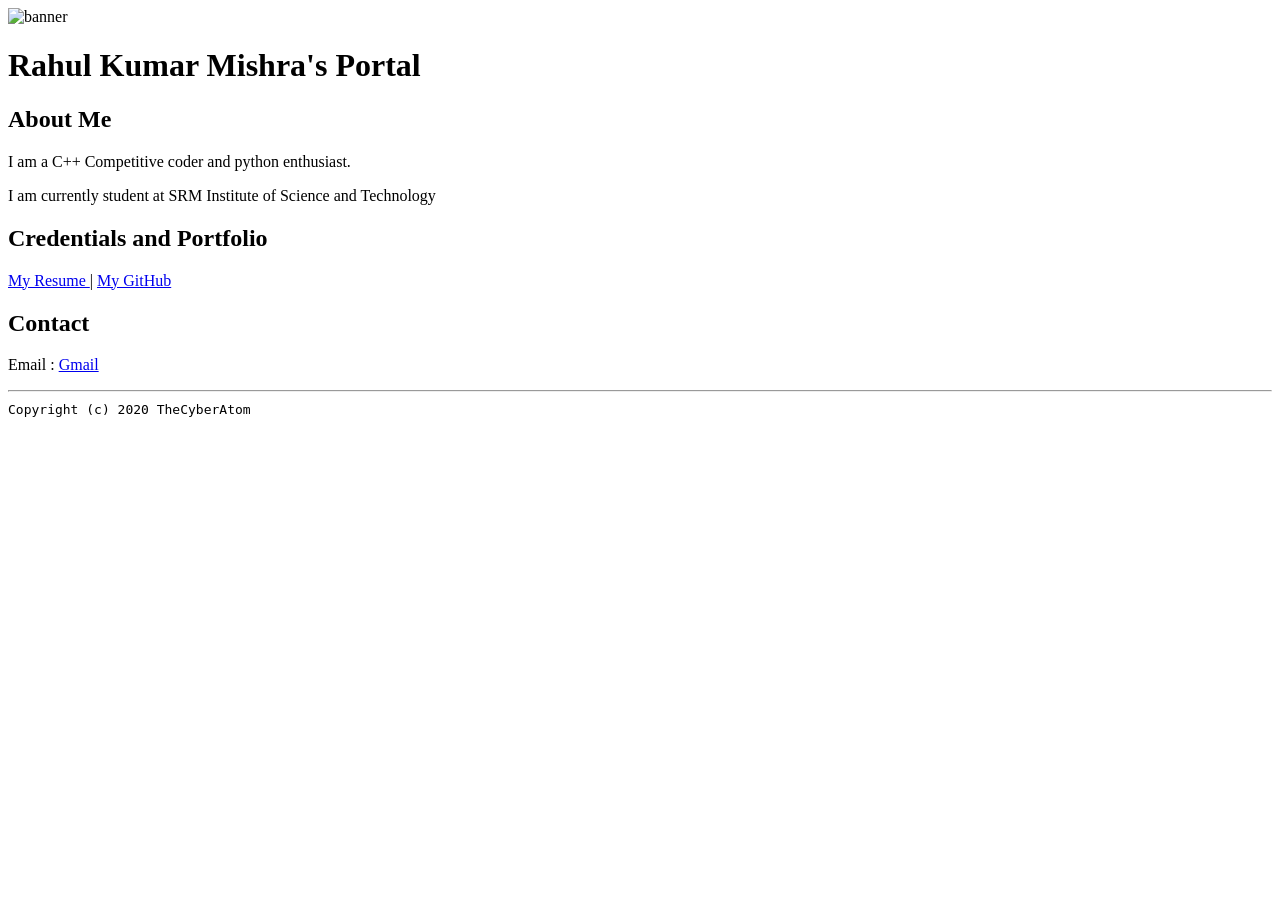
==== index.html @ c9efaf20 "Add files via upload" ====
<!doctype html>

<!-- this is a comment for human! -->

<html lang="en">

  <header>
    <title>Rahul Kumar Mishra's Portal</title>
    <link rel="stylesheet" href="css/master.css">
    <link rel="FaviconIcon" href="favicon.ico" type="image/x-icon">
    <link rel="shortcut" href="favicon.ico" type="image/x-icon">
    <meta name="viewport" content="width=device-width, initial-scale=1, shrink-to-fit=no">
    <meta name="name" content="Rahul Kumar Mishra's Portal">
    <meta name="robots" content="noindex, nofollow">
  </header>

  <body>
    <img src="Images/banner.jpg" width="75%" alt="banner">
    <h1>Rahul Kumar Mishra's Portal</h1>
    <h2>About Me</h2>
    <p>I am a C++ Competitive coder and python enthusiast.</p>
    <p>I am currently student at SRM Institute of Science and Technology</p>
    <h2>Credentials and Portfolio</h2>

    <p><a href="resume.html">My Resume </a> | <a href="https://github.com/TheCyberAtom">My GitHub</a>
    <h2>Contact</h2>
    <p>Email : <a href="Gmail : rm76775@gmail.com">Gmail</a>
  </body>

  <footer>

  </footer>
  <hr>
  <code>Copyright (c) 2020 TheCyberAtom </code>
</html>
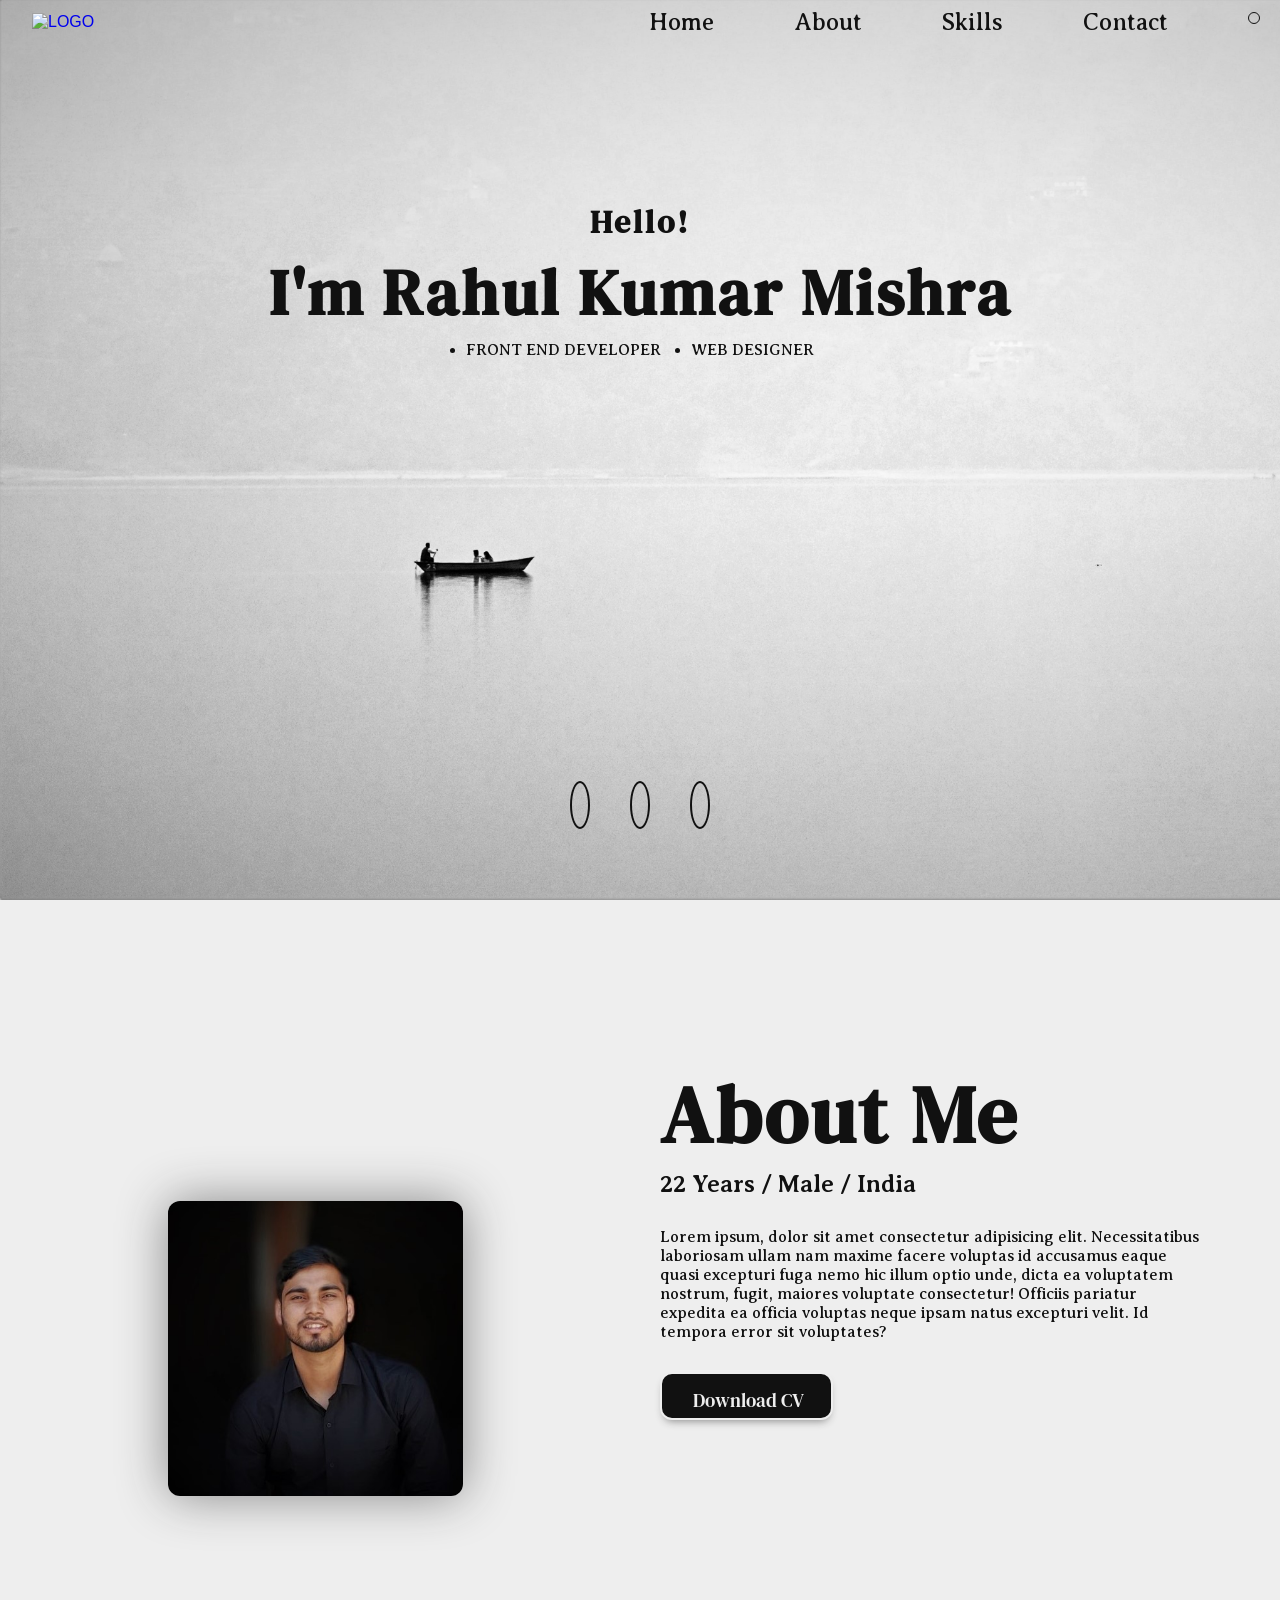
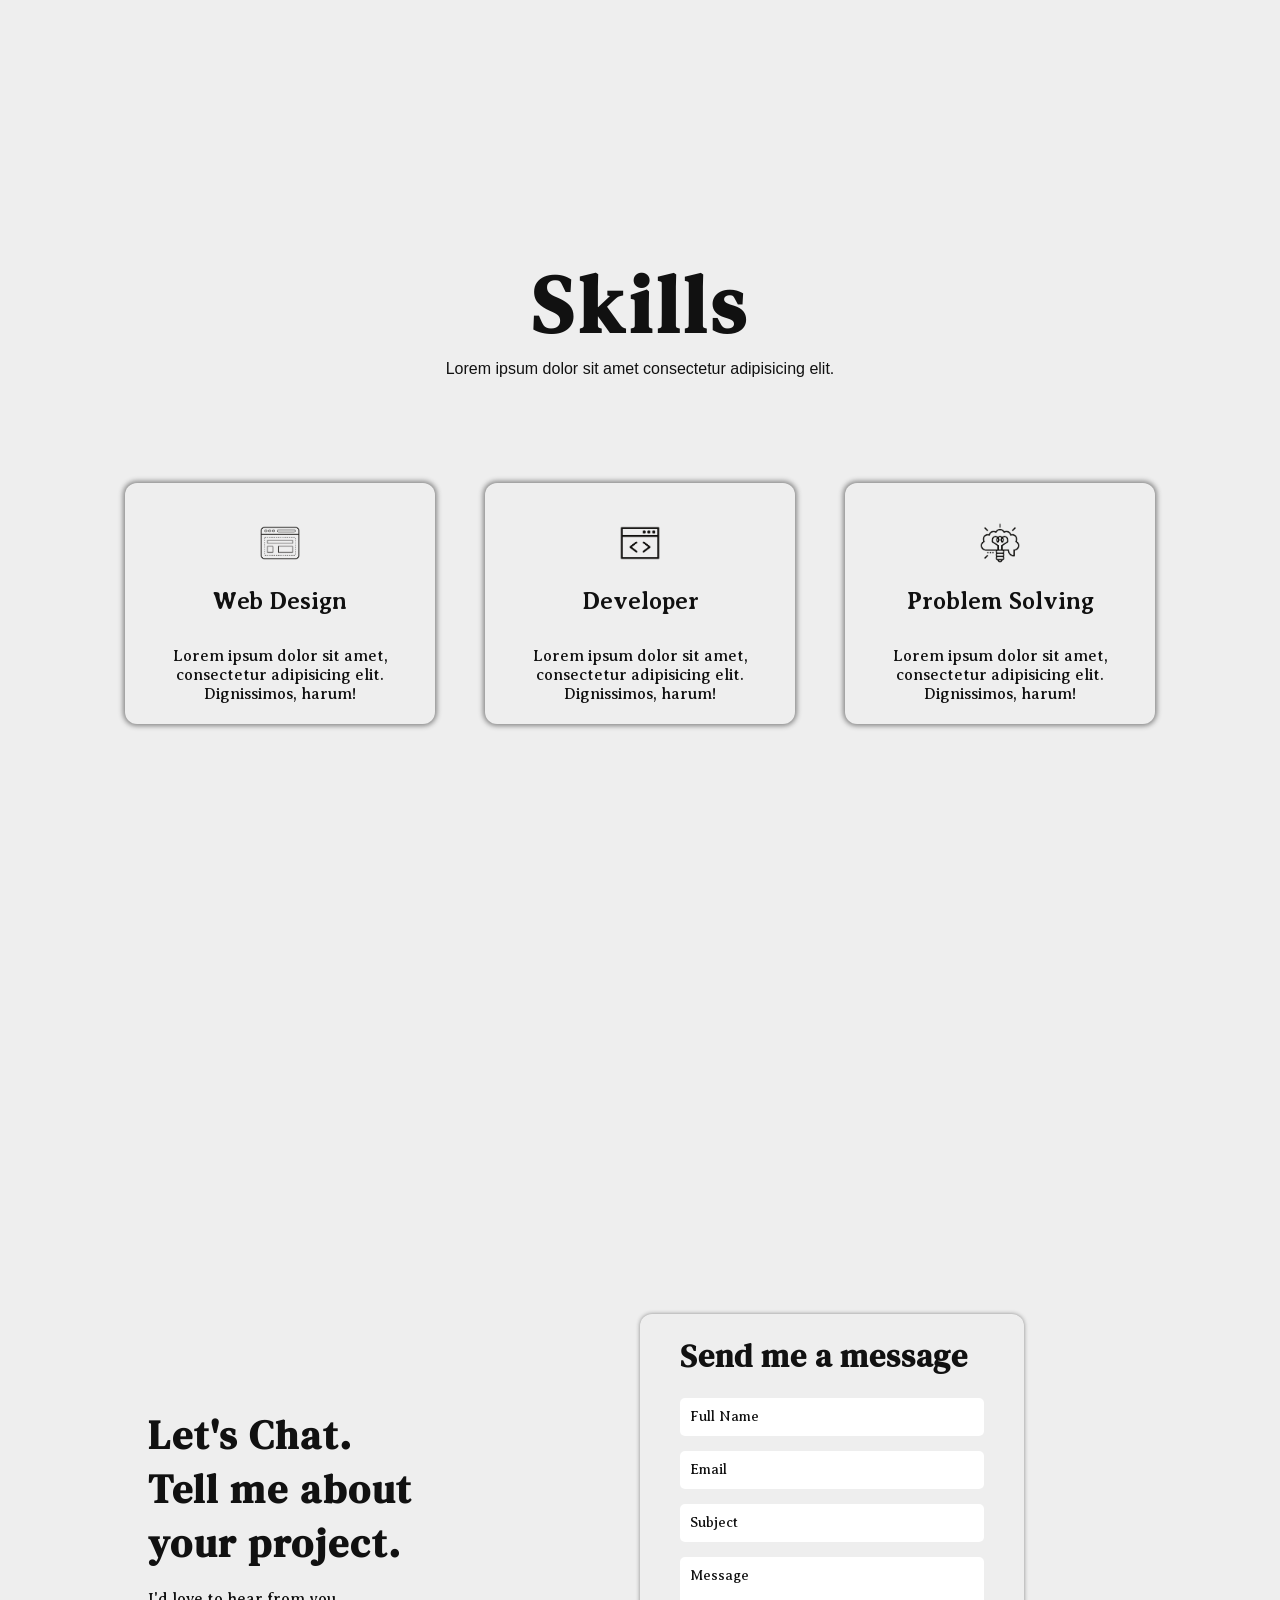
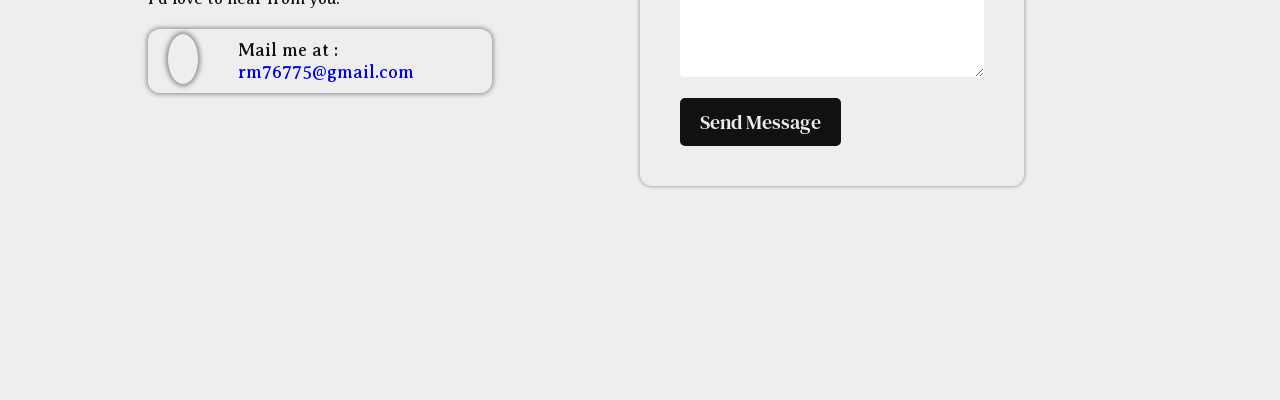
==== commit 362da84a: "portfolio" ====
--- a/index.html
+++ b/index.html
@@ -1,35 +1,182 @@
-<!doctype html>
+<!DOCTYPE html>
+<html lang="en">
+<head>
+    <meta charset="UTF-8">
+    <meta http-equiv="X-UA-Compatible" content="IE=edge">
+    <meta name="viewport" content="width=device-width, initial-scale=1.0">
+    <title>TheCyberAtom</title>
+    <link rel="stylesheet" href="css/style.css" type="text/css">
+    <script src="https://kit.fontawesome.com/c692b3ef1c.js" crossorigin="anonymous"></script>
+</head>
+<body>
+    
+    <!-- === Header === -->
 
-<!-- this is a comment for human! -->
+    <header class="header">
+        <nav class="navbar">
+            <div class="logo">
+                <a href="#"> <img id="logo-img" src="../Portfolio/img/RKM_logo.svg" alt="LOGO" width="45px" class="nav-logo"> </a>
+            </div>
+            <div class="theme">
+                <button onclick="themeFunction()"> <i class="fas fa-moon" id="icon"></i> </button>
+            </div>
+            <ul class="nav-menu">
+                <li class="nav-item">
+                    <a href="#intro-section" class="nav-link">Home</a>
+                </li>
+                <li class="nav-item">
+                    <a href="#about-section" class="nav-link">About</a>
+                </li>
+                <li class="nav-item">
+                    <a href="#skill-section" class="nav-link">Skills</a>
+                </li>
+                <li class="nav-item">
+                    <a href="#contact-section" class="nav-link">Contact</a>
+                </li>
+            </ul>
+            <div class="hamburger">
+                <span class="bar"></span>
+                <span class="bar"></span>
+                <span class="bar"></span>
+            </div>
+        </nav>
+    </header>
 
-<html lang="en">
 
-  <header>
-    <title>Rahul Kumar Mishra's Portal</title>
-    <link rel="stylesheet" href="css/master.css">
-    <link rel="FaviconIcon" href="favicon.ico" type="image/x-icon">
-    <link rel="shortcut" href="favicon.ico" type="image/x-icon">
-    <meta name="viewport" content="width=device-width, initial-scale=1, shrink-to-fit=no">
-    <meta name="name" content="Rahul Kumar Mishra's Portal">
-    <meta name="robots" content="noindex, nofollow">
-  </header>
+    <!-- === INTRO SECTION === -->
 
-  <body>
-    <img src="Images/banner.jpg" width="75%" alt="banner">
-    <h1>Rahul Kumar Mishra's Portal</h1>
-    <h2>About Me</h2>
-    <p>I am a C++ Competitive coder and python enthusiast.</p>
-    <p>I am currently student at SRM Institute of Science and Technology</p>
-    <h2>Credentials and Portfolio</h2>
+    <div class="intro-section" id="intro-section">
+        <div class="intro-content">
+            
+            <div class="upper-intro">
+                <div class="salutation">
+                    <h3>Hello!</h3>
+                </div>
+    
+                <div class="name">
+                    <h1>I'm <span class="glitch">Rahul Kumar Mishra</span> </h1>
+                </div>
+    
+                <div class="profession">
+                    <ul>
+                        <li>Front End Developer</li>
+                        <li>Web Designer</li>
+                    </ul>
+                </div>
+            </div>
 
-    <p><a href="resume.html">My Resume </a> | <a href="https://github.com/TheCyberAtom">My GitHub</a>
-    <h2>Contact</h2>
-    <p>Email : <a href="Gmail : rm76775@gmail.com">Gmail</a>
-  </body>
+            <div class="social">
+                <a href="https://www.linkedin.com/in/thecyberatom" target="blank"><i class="fab fa-linkedin-in"></i></a>                
+                <a href="https://github.com/thecyberatom" target="blank"><i class="fab fa-github"></i></a>
+                <a href="https://www.instagram.com/thecyberatom" target="blank"><i class="fab fa-instagram"></i></a>
+            </div>
 
-  <footer>
+            <div class="nextpage">
+                <a href="#about-section"><i class="fas fa-chevron-down"></i></a>
+            </div>
+        </div>
 
-  </footer>
-  <hr>
-  <code>Copyright (c) 2020 TheCyberAtom </code>
-</html>
+    </div>
+
+    <!-- === ABOUT SECTION === -->
+    
+    <div class="about-section" id="about-section">
+        <div class="about-left">
+            <div class="my-image">
+                <img src="img/Rahul_black.jpg" alt="RAHUL" width="100%">
+            </div>
+        </div>
+
+        <div class="about-right">
+            <h1><span class="glitch">About Me </span></h1>
+            <h2>22 Years / Male / India</h2>
+            <p>Lorem ipsum, dolor sit amet consectetur adipisicing elit. 
+                Necessitatibus laboriosam ullam nam maxime facere voluptas id accusamus eaque quasi excepturi fuga nemo hic illum optio unde, 
+                dicta ea voluptatem nostrum, fugit, maiores voluptate consectetur! 
+                Officiis pariatur expedita ea officia voluptas neque ipsam natus excepturi velit. 
+                Id tempora error sit voluptates?</p>
+            
+            <a href="Resume.pdf" download> <button id="resume"><i class="fas fa-arrow-alt-circle-down"></i> Download CV</button> </a>
+        </div>
+
+    </div>
+
+
+    <!-- === SKILLS SECTION === -->
+
+    <div class="skill-section" id="skill-section">
+        
+        <div class="skill-upper">
+            <h1><span class="glitch">Skills</span></h1>
+            <p>Lorem ipsum dolor sit amet consectetur adipisicing elit.</p>
+        </div>
+
+        <div class="skill-lower">
+            <div class="skills">
+                <div class="first card">
+                    <img src="img/website-design.png" alt="Web design" id="card1">
+                    <h2>Web Design</h2>
+                    <p>Lorem ipsum dolor sit amet, consectetur adipisicing elit. Dignissimos, harum!</p>
+                </div>
+                <div class="second card">
+                    <img src="img/Development.png" alt="Web Developer" id="card2">
+                    <h2>Developer</h2>
+                    <p>Lorem ipsum dolor sit amet, consectetur adipisicing elit. Dignissimos, harum!</p>
+                </div>
+                <div class="third card">
+                    <img src="img/Problem-solving.png" alt="Problem Solving" id="card3">
+                    <h2>Problem Solving</h2>
+                    <p>Lorem ipsum dolor sit amet, consectetur adipisicing elit. Dignissimos, harum!</p>
+                </div>
+            </div>
+        </div>
+    </div>
+
+
+    <!-- === CONTACT SECTION === -->
+    <div class="contact-section" id="contact-section">
+
+        <div class="contact-left">
+            <div class="left-container">
+                <h1><span class="glitch">Let's Chat.</span> <br> Tell me about your project. </h1>
+                <p>I'd love to hear from you.</p>
+                <div>
+                    <i class="fas fa-envelope"></i>
+                    <div class="mailme">
+                        <p>Mail me at :  </p>
+                        <p><a href="mailto:rm76775@gmail.com">rm76775@gmail.com</a></p>
+                    </div>
+                    
+                </div>
+            </div>
+        </div>
+
+        <div class="contact-right">
+            <div class="right-container">
+                <h1>Send me a message <i class="fab fa-rocketchat"></i></h1>
+                <form id="contactForm">
+                    <input type="text" placeholder="Full Name" class="feedback" id="name" required><br>
+                    <input type="email" placeholder="Email" class="feedback" id="email" required><br>
+                    <input type="text" placeholder="Subject" class="feedback" id="subject" required><br>
+                    <textarea class="feedback" cols="30" rows="8" placeholder="Message" id="message" required></textarea><br>
+                    <input type="button" value="Send Message" class="submit">
+                </form>
+                <div class="alert">Your message has been sent</div>
+            </div>
+        </div>
+        
+    </div>
+
+
+    <!-- === FOOTER SECTION === -->
+
+
+    <footer>
+        <div>
+            
+        </div>
+    </footer>
+    <script src="https://www.gstatic.com/firebasejs/8.8.1/firebase.js"></script>
+    <script src="js/script.js"></script>
+</body>
+</html>
--- a/css/style.css
+++ b/css/style.css
@@ -0,0 +1,666 @@
+@import url('https://fonts.googleapis.com/css2?family=Averia+Serif+Libre:ital,wght@0,300;0,400;0,700;1,300;1,400;1,700&display=swap');
+@import url('https://fonts.googleapis.com/css2?family=Averia+Serif+Libre:ital,wght@0,300;0,400;0,700;1,300;1,400;1,700&family=DM+Serif+Text:ital@0;1&display=swap');
+:root {
+    --primary-color: #111111;
+    --secondary-color: #eeeeee;
+    --optional-color:#888888;
+}
+
+*{
+    margin: 0;
+    padding: 0;
+    box-sizing: border-box;
+    -webkit-box-sizing: border-box;
+    scroll-behavior: smooth;
+}
+
+html,body{
+    min-width: 100%;
+    overflow-x: hidden;
+    font-size: 16px;
+    font-family: 'Montserrat', sans-serif;
+    /* font-family: 'Averia Serif Libre', cursive;
+    font-family: 'DM Serif Text', serif; */
+}
+
+a {
+    text-decoration: none;
+}
+.header{
+    width: 100%;
+}
+
+.navbar {
+    display: flex;
+    justify-content: center;
+    align-items: center;
+    padding: 0.5rem 2rem;
+    position: fixed;
+    z-index: 9;
+    width: 100%;
+}
+.hamburger {
+    display: none;
+}
+
+button > i{
+    font-size: 25px;
+}
+
+.bar {
+    display: block;
+    width: 25px;
+    height: 3px;
+    margin: 5px auto;
+    -webkit-transition: all 0.3s ease-in-out;
+    transition: all 0.3s ease-in-out;
+    background-color: var(--primary-color);
+}
+
+.nav-menu {
+    display: flex;
+    justify-content: space-between;
+    align-items: center;
+}
+
+.nav-menu li{
+    list-style: none;
+}
+
+.nav-item {
+    margin-right: 5rem;
+    font-family: 'Averia Serif Libre', cursive;
+}
+
+.nav-link{
+    font-size: 1.5rem;
+    font-weight: 400;
+    color: var(--primary-color);
+}
+
+.nav-link:hover{
+    color: var(--optional-color);
+}
+
+.theme{
+    margin: 0 auto;
+}
+
+.theme button{
+    background: none;
+    border: 1px solid var(--primary-color);
+    border-radius: 50% ;
+    padding: 5px;
+    cursor: pointer;
+    position: fixed;
+    right: 0;
+    top: 0;
+    margin: 12px 20px;
+}
+
+button > i{
+    font-size: 25px;
+}
+
+.theme button:hover{
+    background-color: var(--secondary-color);
+    transition: all 0.5s;
+}
+
+.dark-mode{
+    --primary-color: #eeeeee;
+    --secondary-color: #111111;
+}
+
+/*  ====================
+        INTRO SECTION
+    ==================== 
+*/
+
+.intro-section{
+    height: 100vh;
+    position: relative;
+    background-image: url(../img/boat_bg.jpg);
+    background-repeat: no-repeat;
+    background-size: cover;
+}
+
+.intro-section .intro-content {
+    display: flex;
+    align-items: center;
+    justify-content: center;
+    flex-direction: column;
+    position: absolute;
+    width: 100%;
+    height: 100vh;
+}
+
+.upper-intro{
+    color:var(--primary-color);
+    font-family: 'DM Serif Text', serif;
+    position: absolute;
+    top: 200px;
+}
+
+.salutation h3{
+    font-size: 2em;
+    letter-spacing: 3px;
+    text-align: center;
+}
+
+.name h1{
+    font-size: 4em;
+    padding: 5px;
+    letter-spacing: 3px;
+}
+/* .name h1 span{
+    padding-right: 10px;
+} */
+
+.profession ul{
+    display: flex;
+    align-items: center;
+    justify-content: center;
+    flex-direction: row;
+}
+
+.profession ul li{
+    margin: 0 15px;
+    text-transform: uppercase;
+    font-family: 'Averia Serif Libre', cursive;
+}
+
+.social, .nextpage{
+    position: absolute;
+    bottom: 80px;
+    font-size: 25px;
+}
+
+.social a, .nextpage a{
+    text-decoration: none;
+    color: var(--primary-color);
+    padding: 0 20px;
+}
+
+.social i{
+    border: 2px solid var(--primary-color);
+    padding: 8px;
+    border-radius: 50%;
+}
+
+.social a i:hover{
+    background-color: var(--secondary-color);
+    transition: all 0.5s;
+}
+
+.nextpage{
+    bottom: 25px;
+}
+
+
+
+
+/*  ====================
+        ABOUT SECTION
+    ==================== 
+*/
+
+.about-section{
+    width: 100%;
+    max-height: 100vh;
+    background-color: var(--secondary-color);
+    display: flex;
+    align-items: center;
+    justify-content: center;
+}
+
+.about-section > .about-left{
+    width: 100%;
+    margin:20px;
+}
+
+.about-section > .about-right{
+    width: 100%;
+    height: 100vh;
+    color: var(--primary-color);
+    margin: 30px;
+    padding-top: 150px;
+}
+
+.my-image{
+    display: block;
+    margin: 0 auto;
+    width: 50%;
+}
+
+.my-image img{
+    border-radius: 50%;
+    width: 100%;
+    /* border-radius: 50% 50% 50% 50% / 60% 60% 40% 40%; */
+    border-radius: 12px;
+    box-shadow: 0 0 50px var(--optional-color);
+}
+
+.about-right > h1{
+    font-family: 'DM Serif Text', serif;
+    font-size: 5em;
+    letter-spacing: 3px;
+    padding-top: 10px;
+}
+
+.about-right > h2{
+    font-family: 'Averia Serif Libre', cursive;
+}
+
+.about-right > p{
+    font-family: 'Averia Serif Libre', cursive;
+    padding: 30px 50px 30px 0;
+}
+
+#resume{
+    background-color: var(--primary-color);
+    font-family: 'DM Serif Text', serif;
+    font-size: 1.2rem;
+    text-align: center;
+    border-radius: 12px;
+    width: 9em;
+    height: 3rem;
+    color: var(--secondary-color);
+    padding: 8px;
+    cursor: pointer;
+    box-shadow: 0 5px 8px -4px var(--optional-color);
+    border: 2px solid;
+    margin-bottom: 100px;
+}
+
+#resume i{
+    padding-right: 5px;
+    font-size: 30px;
+    vertical-align: middle;
+}
+
+
+/*  ====================
+        SKILLS SECTION
+    ==================== 
+*/
+
+.skill-section{
+    width: 100%;
+    min-height: 100vh;
+    background-color: var(--secondary-color);
+    display: flex;
+    align-items: center;
+    justify-content: space;
+    flex-direction: column;
+}
+
+.skill-upper{
+    width: 100%;
+}
+
+.skill-lower{
+    width: 100%;
+    display: flex;
+    align-items: center;
+    justify-content: center;
+}
+
+.skill-upper > h1{
+    text-align: center;
+    font-family: 'DM Serif Text', serif;
+    font-size: 5em;
+    padding-top: 50px;
+    letter-spacing: 5px;
+    color: var(--primary-color);
+}
+.skill-upper > p{
+    text-align: center;
+    color: var(--primary-color);
+}
+
+.skill-lower > .skills{
+    display: flex;
+    align-items: center;
+    justify-content: space-evenly;
+    flex-direction: row;
+    margin: 80px 100px;
+}
+
+.skills img{
+    width: 80px;
+}
+
+.card{
+    width: 100%;
+    margin: 25px;
+    padding: 20px;
+    text-align: center;
+    box-shadow: 0 0 5px 2px var(--optional-color);
+    border-radius: 12px;
+    color: var(--primary-color);
+}
+
+.card > img{
+    padding: 1rem;
+}
+
+.card > h2{
+    padding-bottom: 2rem;
+    font-family: 'Averia Serif Libre', cursive;
+    font-weight: bolder;
+}
+
+.card > p{
+    font-family: 'Averia Serif Libre', cursive;
+}
+
+
+
+
+/*  ====================
+        CONTACT SECTION
+    ==================== 
+*/
+
+.contact-section{
+    background-color: var(--secondary-color);
+    width: 100%;
+    min-height: 100vh;
+    display: flex;
+    align-items: center;
+    justify-content: center;
+    color: var(--primary-color);
+}
+
+.contact-left {
+    width: 100%;
+    /* height: 100vh; */
+    display: flex;
+    align-items: center;
+    justify-content: center;
+} 
+
+.left-container{
+    width: 60%;
+    margin: 0 auto;
+    text-align: left;
+    padding: 20px;
+}
+
+.left-container > *{
+    padding-bottom: 20px;
+} 
+
+.left-container > h1{
+    font-family: 'DM Serif Text', serif;
+    letter-spacing: 2px;
+    font-size: 2.5rem;
+}
+
+.left-container > p{
+    font-family: 'Averia Serif Libre', cursive;
+}
+
+.left-container > div{
+    box-shadow: 0 0 5px 1px var(--optional-color);
+    padding: 10px 20px;
+    font-family: 'Averia Serif Libre', cursive;
+    font-size: 18px;
+    border-radius: 12px;
+}
+
+.left-container > div  i{
+    margin-right: 30px;
+    border-radius: 50%;
+    padding: 15px;
+    box-shadow: 0 0 5px 2px var(--optional-color);
+    color: var(--primary-color);
+}
+
+.left-container > div > div{
+    display: inline-block;
+    text-decoration: none;
+    padding-left: 10px;
+    vertical-align: middle;
+}
+
+.contact-right {
+    width: 100%;
+}
+
+.right-container{
+    width: 60%;
+    text-align: left;
+    padding: 20px 40px;
+    border-radius: 12px;
+    box-shadow: 0 0 4px 0 var(--optional-color);
+}
+
+.right-container >h1{
+    font-family: 'DM Serif Text', serif;
+    letter-spacing: 1px;
+    padding-bottom: 20px; 
+}
+
+.right-container form{
+    text-align: left;
+    font-size: 18px;
+    font-family: 'DM Serif Text', serif;
+}
+
+.feedback{
+    border-radius: 5px;
+    background-color: #ffffff;
+    line-height: 22px;
+    border: none;
+    transition: all 0.3s;
+    padding: 8px 10px;
+    margin-bottom: 15px;
+    width:100%;
+    font-family: 'Averia Serif Libre', cursive;
+    color: var(--primary-color);
+}
+
+form > textarea {
+    height: 120px;
+    line-height: 150%;
+    resize:vertical;
+}
+
+::placeholder{
+    color: var(--primary-color);
+    opacity: 1;
+    font-size: 14px;
+}
+.submit{
+    display: block;
+    border-radius:5px;
+    border: 0;
+    cursor:pointer;
+    padding: 10px 20px;
+    transition: all 0.3s;
+    background-color: var(--primary-color);
+    color: var(--secondary-color);
+    font-family: 'DM Serif Text', serif;
+    font-size: 20px;
+    margin-bottom: 20px;
+}
+
+.submit:hover { 
+      color:var(--optional-color); 
+      box-shadow: 0 0 5px 2px var(--optional-color);
+
+}
+
+.alert{
+    text-align: center;
+    padding:10px;
+    background:var(--optional-color);
+    color:var(--primary-color);
+    margin-bottom:10px;
+    display:none;
+}
+
+
+
+
+/* ====================
+  Responsive Section
+=======================*/
+
+/* Tablet desktop :768px. */
+
+@media only screen and (min-width: 768px) and (max-width: 1080px) {
+
+    /* Intro Section */
+
+    .upper-intro{ top:300px }
+    .salutation h3{ font-size: 1.5em; }
+    .name h1{ font-size: 3em; text-align: center; padding: 20px 0;}
+
+
+    /* About Section */
+
+    .about-section{ flex-direction: column; }
+    .about-right > h1{ font-size: 3em;}
+    .my-image{padding-top: 100px;}
+    .about-section > .about-right{ padding-top: 10px; text-align: center; }
+    .about-right > p{ padding: 30px 50px 30px 50px;}
+
+
+    /* Skills Section */
+
+    .skill-upper > h1{
+        font-size: 4em;
+    }
+    .skill-lower > .skills{
+        flex-direction: column;
+    }
+
+
+    /* Contact Section */
+
+    .contact-section{ flex-direction: column; }
+    .left-container{ text-align: center; width: 100%;}
+    .left-container >div{ width: 70%; margin: 0 auto;}
+    .right-container{margin: 40px auto;}
+
+
+  }
+  
+  /* Large Mobile :480px. */
+  
+  @media only screen and (max-width: 767px) {
+  
+    .nav-menu {
+        position: fixed;
+        left: -100%;
+        top: 5rem;
+        flex-direction: column;
+        background-color: #fff;
+        width: 100%;
+        border-radius: 10px;
+        text-align: center;
+        transition: 0.3s;
+        box-shadow:
+            0 10px 27px rgba(0, 0, 0, 0.05);
+    }
+
+    .nav-menu.active {
+        left: 0;
+    }
+
+    .nav-item {
+        margin: 2.5rem 0;
+    }
+
+    .hamburger {
+        display: block;
+        cursor: pointer;
+        margin-right: 40px;
+    }
+    .hamburger.active .bar:nth-child(2) {
+        opacity: 0;
+    }
+
+    .hamburger.active .bar:nth-child(1) {
+        transform: translateY(8px) rotate(45deg);
+    }
+
+    .hamburger.active .bar:nth-child(3) {
+        transform: translateY(-8px) rotate(-45deg);
+    }
+
+    /* Intro Section */
+
+    .upper-intro{ top:200px }
+    .salutation h3{ font-size: 1em; }
+    .name h1{ font-size: 1.8em; text-align: center; padding: 20px 0;}
+    .name h1 span{ display: block; }
+    .profession ul{ flex-direction: column; padding-bottom: 10px;}
+
+    /* About Section */
+
+    .about-section{ flex-direction: column; }
+    .about-right > h1{ font-size: 2.5em; }
+    .about-right > h2{ font-size: 1em; }
+    .my-image{padding-top: 120px;}
+    .about-section > .about-right{ padding-top: 10px; text-align: center; }
+    .about-right > p{ padding: 30px 40px 30px 40px; }
+
+
+    /* Skills Section */
+
+    .skill-upper > h1{
+        font-size: 2.5em;
+    }
+    .skill-lower > .skills{
+        flex-direction: column;
+    }
+
+
+    /* Contact Section */
+
+    .contact-section{ flex-direction: column; }
+    .left-container{ text-align: center; width: 100%;}
+    .left-container > div{ width: 70%; margin: 0 auto;}
+    .left-container > div >i { margin-left: 25px; margin-bottom: 10px;}     
+    .right-container{margin:auto; width: 90%;}
+    .right-container h1 { font-size: 1.5rem; }
+
+}
+
+
+
+
+/* 
+================
+    Animation
+================
+*/
+
+.glitch:hover{
+    animation: glitch 0.5s infinite;
+}
+@keyframes glitch{
+  0%{
+    text-shadow: 0 0px 0px white;
+  }
+  20%{
+    text-shadow: 2px -2px 0px red;
+  }
+  40%{
+    text-shadow: -2px 2px 0px green;
+  }
+  60%{
+    text-shadow: 2px 2px 0px blue;
+  }
+  80%{
+    text-shadow: -2px -2px 0px green;
+  }
+  100%{
+      text-shadow: 0px 0px 0px white;
+  }
+    
+}
